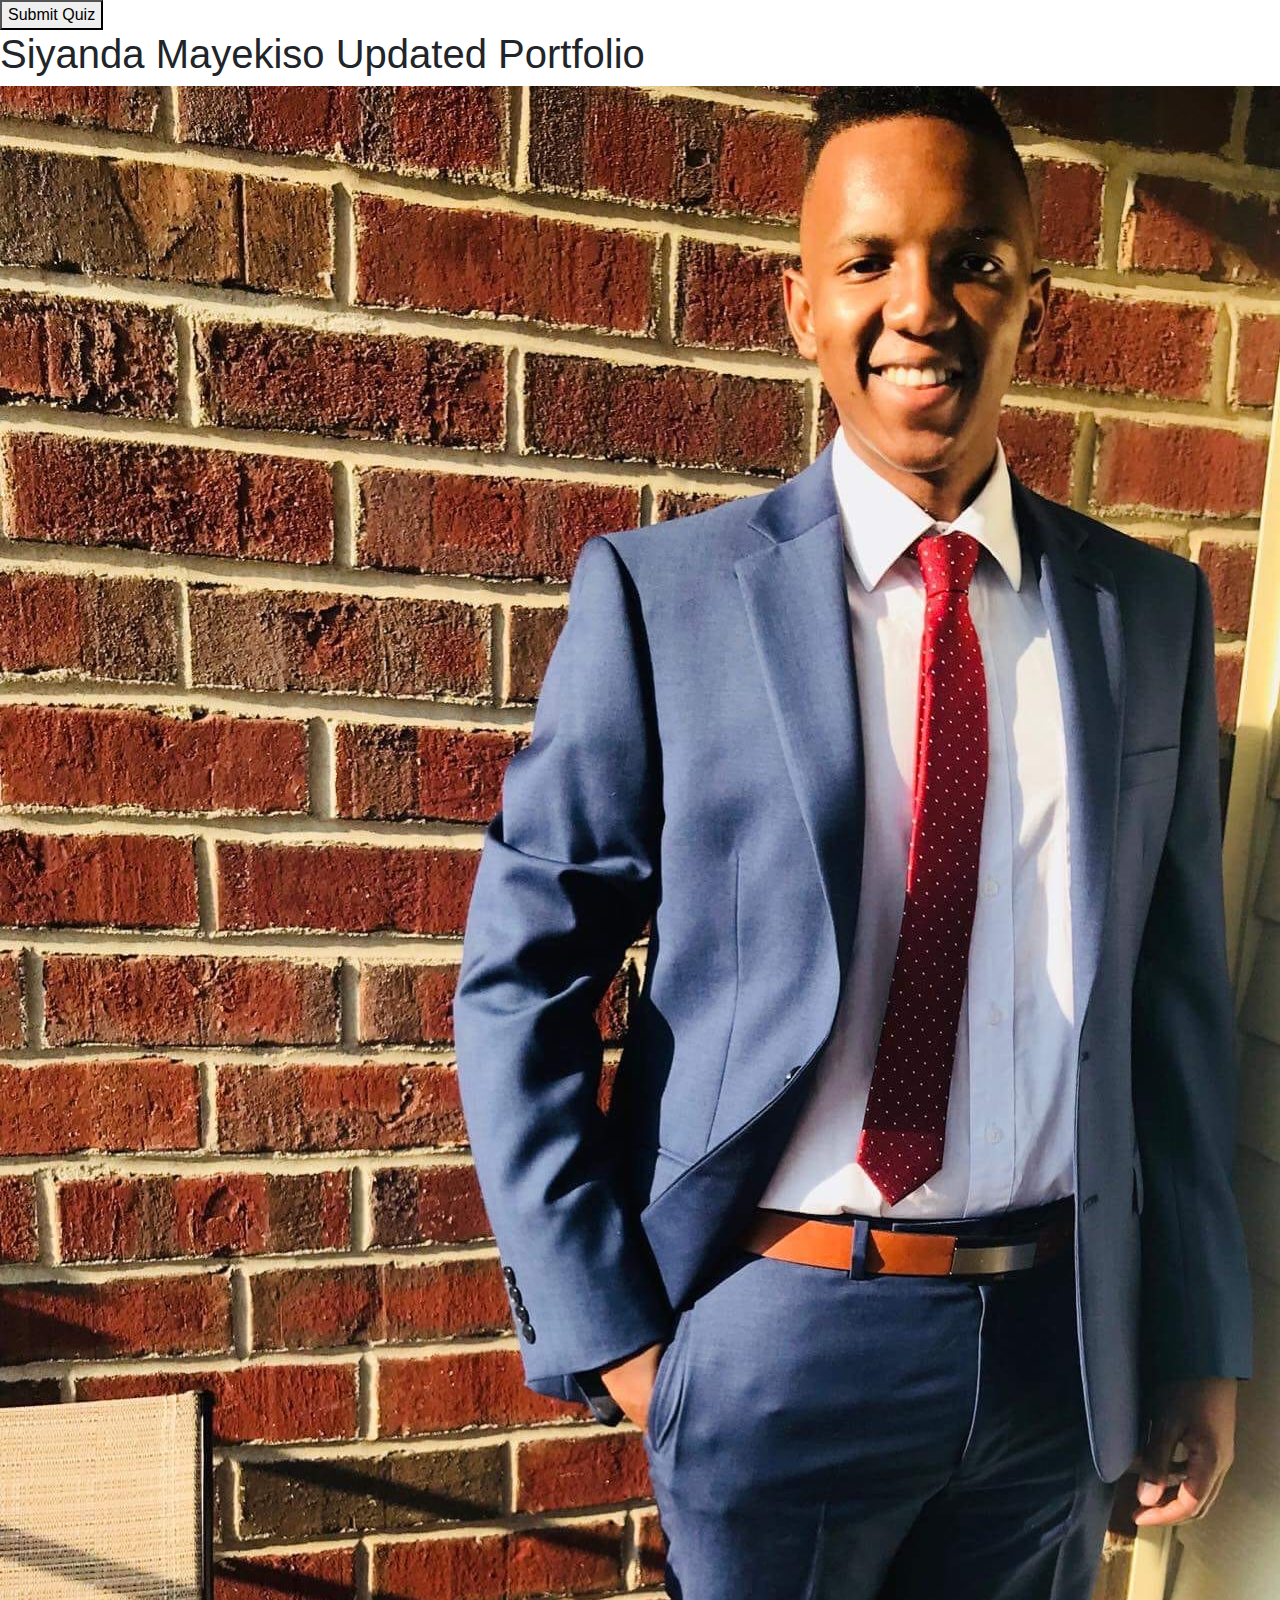
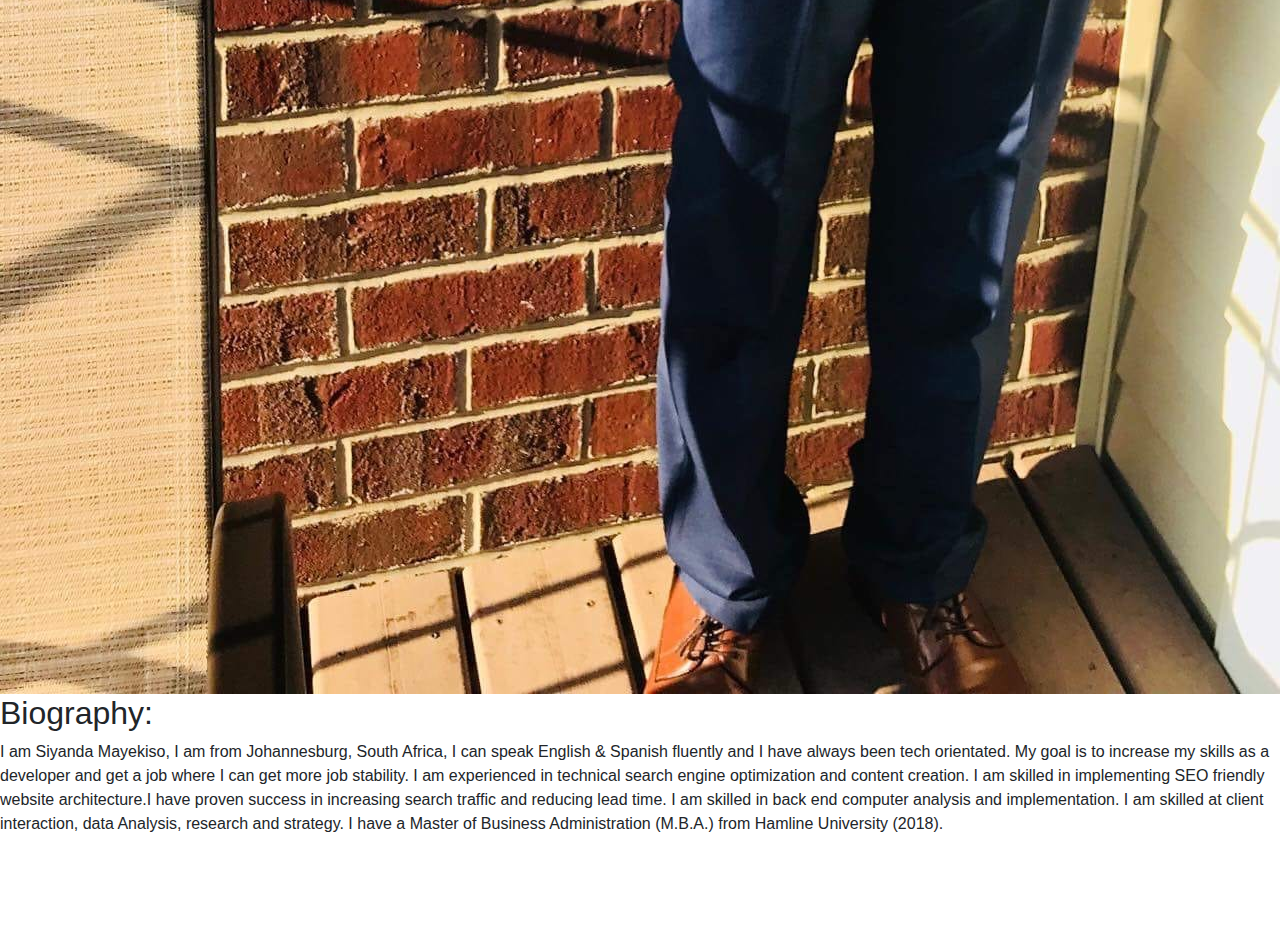
==== Updated Portfolio/Index.html @ 3912acd1 "Updates to document" ====
<!DOCTYPE html>
<html lang="en">
<head>
    <meta charset="UTF-8">

    <meta name="viewport" content="width=device-width, initial-scale=1, shrink-to-fit=no">

    <meta http-equiv="X-UA-Compatible" content="ie=edge">

    <div id="quiz"></div>
    <button id="submit">Submit Quiz</button>
    <div id="results"></div>
   

 <script src="script.js"></script>

    <link rel="stylesheet" href="https://stackpath.bootstrapcdn.com/bootstrap/4.5.2/css/bootstrap.min.css" integrity="sha384-JcKb8q3iqJ61gNV9KGb8thSsNjpSL0n8PARn9HuZOnIxN0hoP+VmmDGMN5t9UJ0Z" crossorigin="anonymous">

    <script src="https://code.jquery.com/jquery-3.5.1.slim.min.js" integrity="sha384-DfXdz2htPH0lsSSs5nCTpuj/zy4C+OGpamoFVy38MVBnE+IbbVYUew+OrCXaRkfj" crossorigin="anonymous"></script>

    <script src="https://cdn.jsdelivr.net/npm/popper.js@1.16.1/dist/umd/popper.min.js" integrity="sha384-9/reFTGAW83EW2RDu2S0VKaIzap3H66lZH81PoYlFhbGU+6BZp6G7niu735Sk7lN" crossorigin="anonymous"></script>

    <script src="https://stackpath.bootstrapcdn.com/bootstrap/4.5.2/js/bootstrap.min.js" integrity="sha384-B4gt1jrGC7Jh4AgTPSdUtOBvfO8shuf57BaghqFfPlYxofvL8/KUEfYiJOMMV+rV" crossorigin="anonymous"></script>


    <link rel="stylesheet" href="style.css">

    <title>Siyanda Mayekiso Portfolio</title>

    <h1>Siyanda Mayekiso Updated Portfolio</h1>

</head>
<body id="top">
	<div class="mainDetails">
			<img src="IMG_4255-min.JPG" alt="Siyanda Mayekiso Headshot" />
		</div>
		
        <h2>Biography:</h2>

        <p> I am Siyanda Mayekiso, I am from Johannesburg, South Africa, I can speak English & Spanish fluently and I have always been tech orientated.

            My goal is to increase my skills as a developer and get a job where I can get more job stability.

            I am experienced in technical search engine optimization and content creation. I am skilled in implementing SEO friendly website architecture.I have proven success in increasing search traffic and reducing lead time. I am skilled in back end computer analysis and implementation. I am skilled at client interaction, data Analysis, research and strategy. I have a Master of Business Administration (M.B.A.) from Hamline University (2018). 
        </p> 

    <br>

    <br>

    <br>

    <br>




    

  <body>
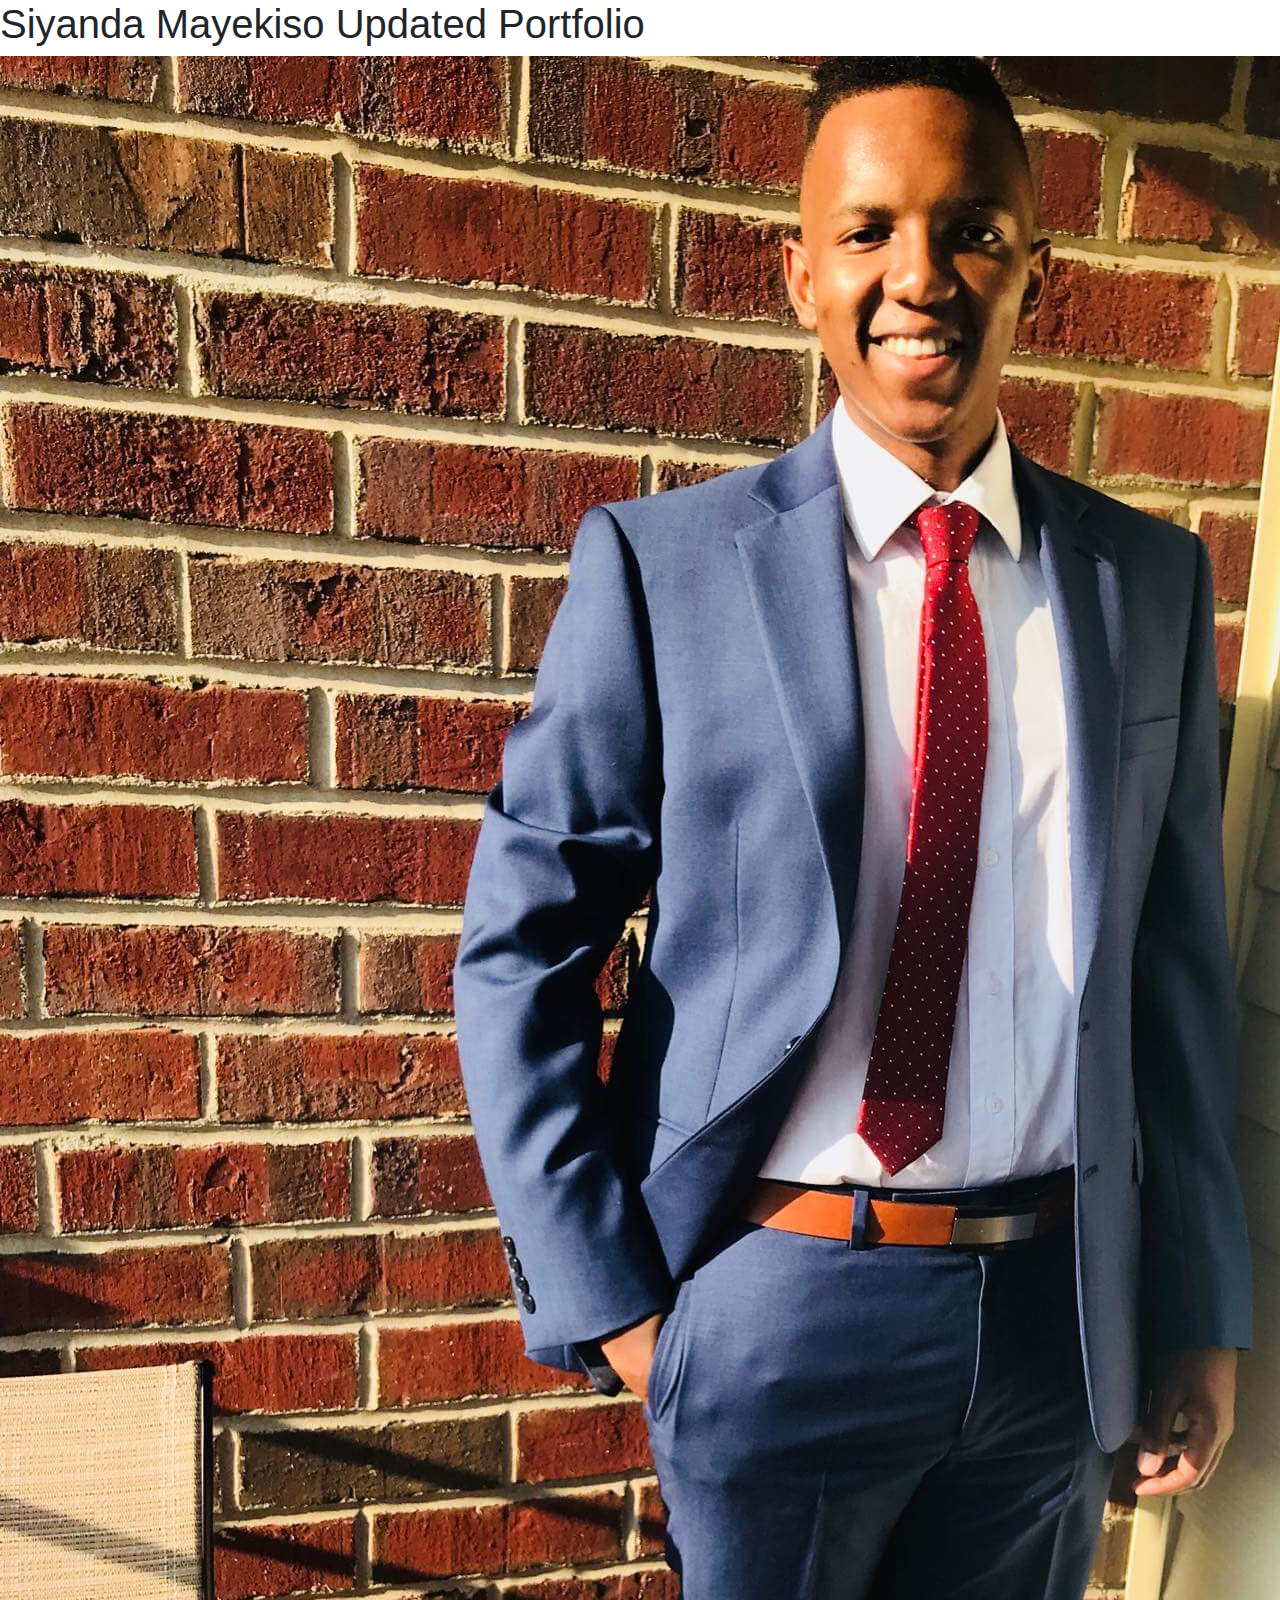
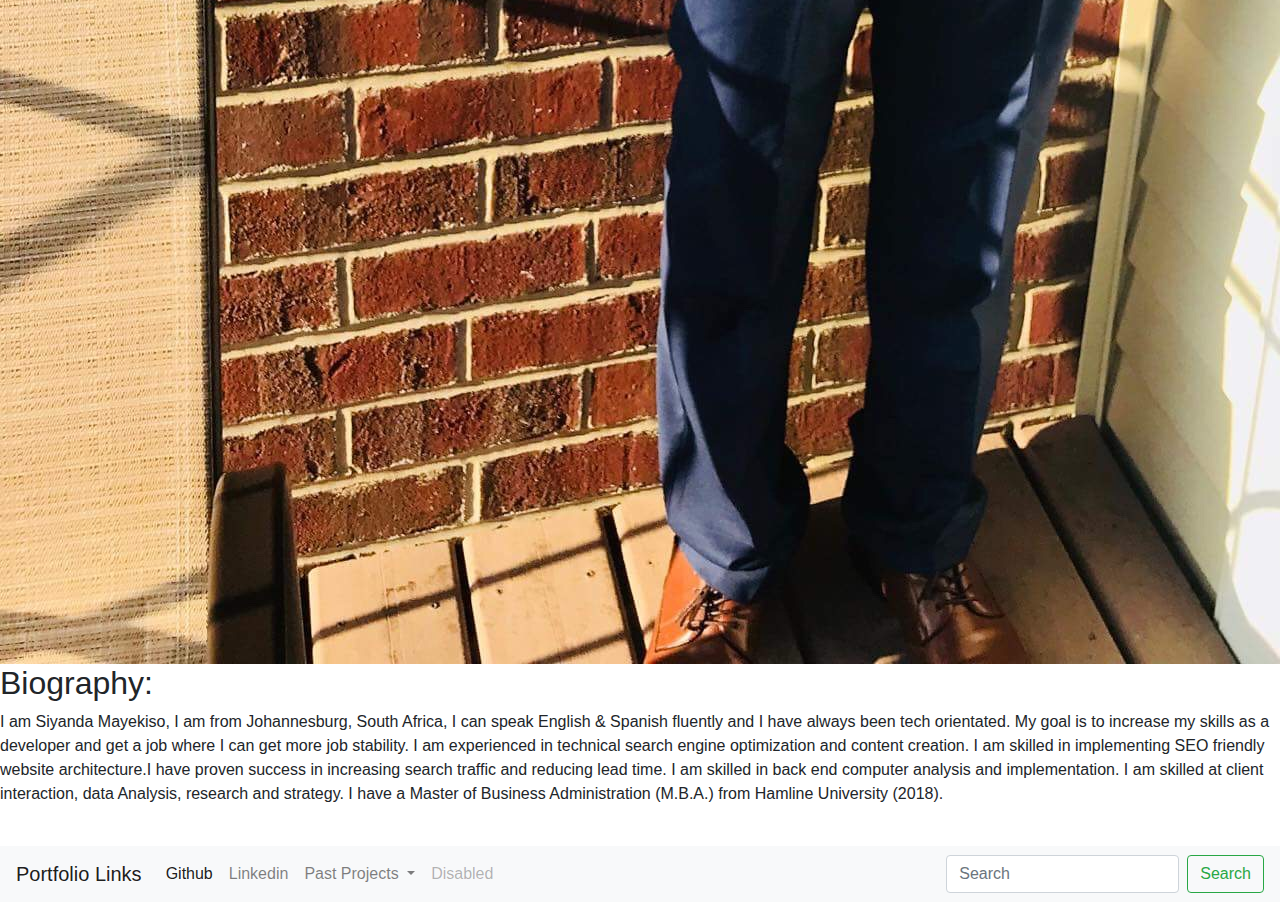
==== commit cb90ce4b: "Updates to document" ====
--- a/Updated Portfolio/Index.html
+++ b/Updated Portfolio/Index.html
@@ -7,10 +7,6 @@
 
     <meta http-equiv="X-UA-Compatible" content="ie=edge">
 
-    <div id="quiz"></div>
-    <button id="submit">Submit Quiz</button>
-    <div id="results"></div>
-   
 
  <script src="script.js"></script>
 
@@ -32,7 +28,7 @@
 </head>
 <body id="top">
 	<div class="mainDetails">
-			<img src="IMG_4255-min.JPG" alt="Siyanda Mayekiso Headshot" />
+			<img src="IMG_4255.JPG" alt="Siyanda Mayekiso Headshot" />
 		</div>
 		
         <h2>Biography:</h2>
@@ -46,13 +42,42 @@
 
     <br>
 
-    <br>
 
-    <br>
-
-    <br>
-
-
+    <nav class="navbar navbar-expand-lg navbar-light bg-light">
+        <a class="navbar-brand" href="Index.html">Portfolio Links</a>
+        <button class="navbar-toggler" type="button" data-toggle="collapse" data-target="#navbarSupportedContent" aria-controls="navbarSupportedContent" aria-expanded="false" aria-label="Toggle navigation">
+          <span class="navbar-toggler-icon"></span>
+        </button>
+      
+        <div class="collapse navbar-collapse" id="navbarSupportedContent">
+          <ul class="navbar-nav mr-auto">
+            <li class="nav-item active">
+              <a class="nav-link" href="https://github.com/SiyandaMaykiso">Github<span class="sr-only">(current)</span></a>
+            </li>
+            <li class="nav-item">
+              <a class="nav-link" href="https://www.linkedin.com/in/siyanda-mayekiso-mba-6a603676/">Linkedin</a>
+            </li>
+            <li class="nav-item dropdown">
+              <a class="nav-link dropdown-toggle" href="#" id="navbarDropdown" role="button" data-toggle="dropdown" aria-haspopup="true" aria-expanded="false">
+                Past Projects
+              </a>
+              <div class="dropdown-menu" aria-labelledby="navbarDropdown">
+                <a class="dropdown-item" href="#">Code Quiz</a>
+                <a class="dropdown-item" href="#">Weather Dashboard</a>
+                <div class="dropdown-divider"></div>
+                <a class="dropdown-item" href="#">Password Generator</a>
+              </div>
+            </li>
+            <li class="nav-item">
+              <a class="nav-link disabled" href="#" tabindex="-1" aria-disabled="true">Disabled</a>
+            </li>
+          </ul>
+          <form class="form-inline my-2 my-lg-0">
+            <input class="form-control mr-sm-2" type="search" placeholder="Search" aria-label="Search">
+            <button class="btn btn-outline-success my-2 my-sm-0" type="submit">Search</button>
+          </form>
+        </div>
+      </nav>
 
 
     
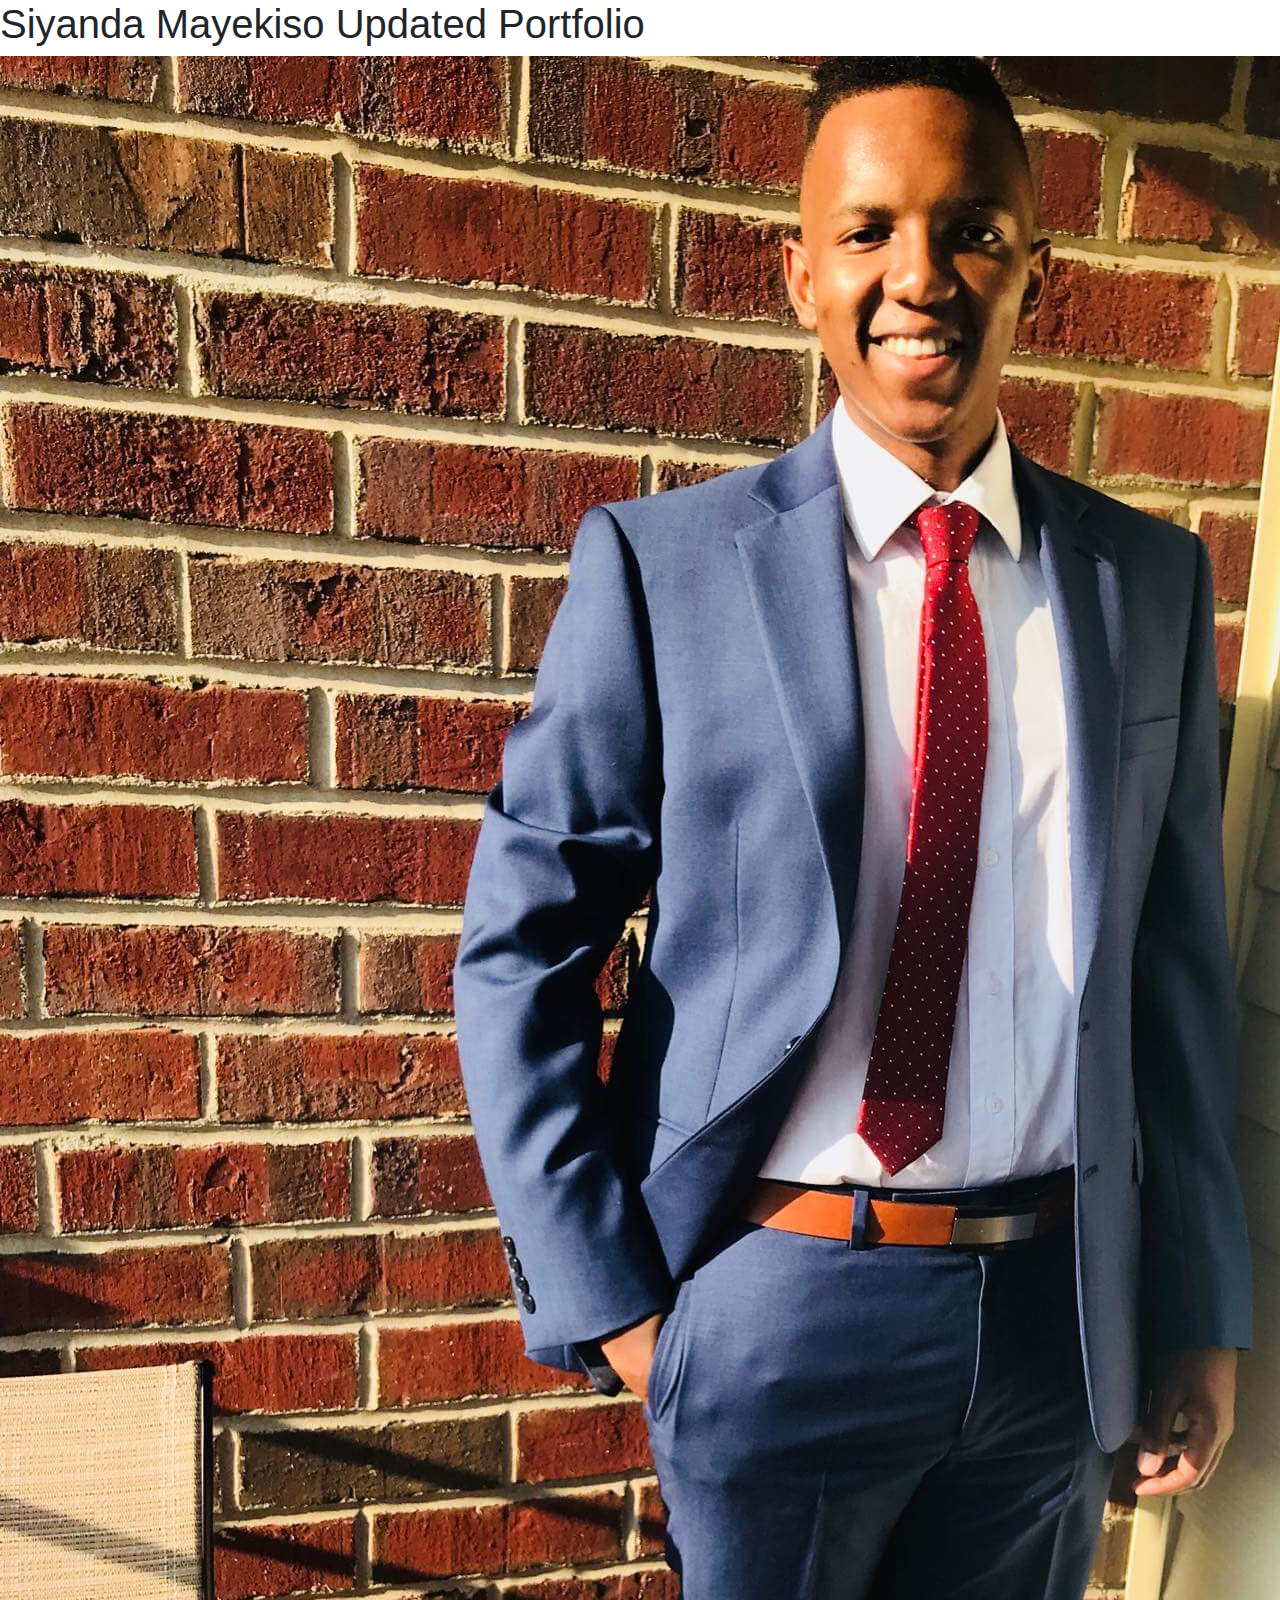
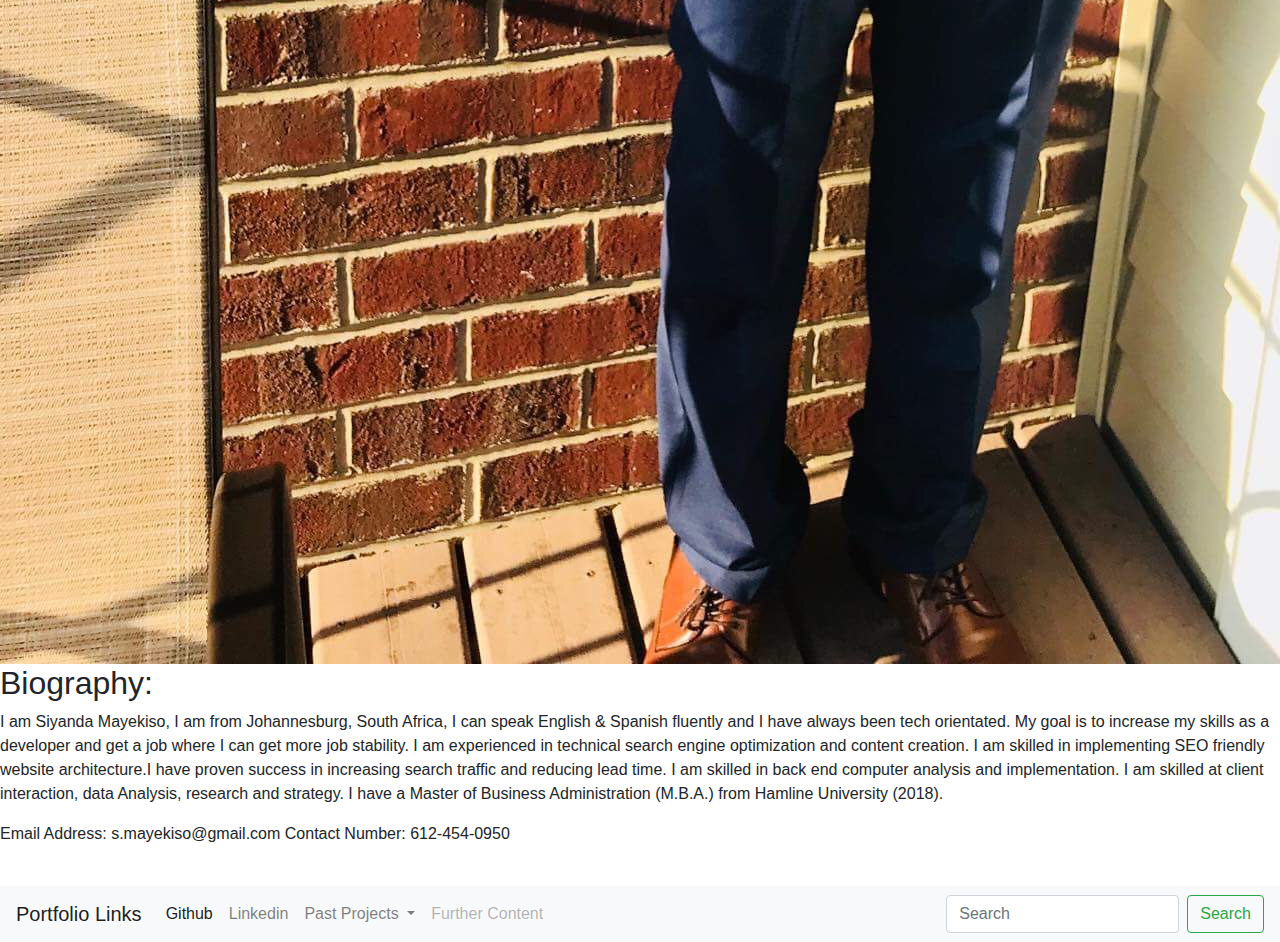
==== commit 1e3e1275: "Updated elements" ====
--- a/Updated Portfolio/Index.html
+++ b/Updated Portfolio/Index.html
@@ -40,6 +40,17 @@
             I am experienced in technical search engine optimization and content creation. I am skilled in implementing SEO friendly website architecture.I have proven success in increasing search traffic and reducing lead time. I am skilled in back end computer analysis and implementation. I am skilled at client interaction, data Analysis, research and strategy. I have a Master of Business Administration (M.B.A.) from Hamline University (2018). 
         </p> 
 
+        <p>
+            
+            
+
+            Email Address: s.mayekiso@gmail.com
+            
+            Contact Number:  612-454-0950 
+        
+        </p>
+        
+        
     <br>
 
 
@@ -62,14 +73,14 @@
                 Past Projects
               </a>
               <div class="dropdown-menu" aria-labelledby="navbarDropdown">
-                <a class="dropdown-item" href="#">Code Quiz</a>
-                <a class="dropdown-item" href="#">Weather Dashboard</a>
+                <a class="dropdown-item" href="https://siyandamaykiso.github.io/Code-Quiz/">Code Quiz</a>
+                <a class="dropdown-item" href="https://siyandamaykiso.github.io/Weather-Dashboard/">Weather Dashboard</a>
                 <div class="dropdown-divider"></div>
-                <a class="dropdown-item" href="#">Password Generator</a>
+                <a class="dropdown-item" href="https://siyandamaykiso.github.io/Day-Planner/">Day-Planner</a>
               </div>
             </li>
             <li class="nav-item">
-              <a class="nav-link disabled" href="#" tabindex="-1" aria-disabled="true">Disabled</a>
+              <a class="nav-link disabled" href="#" tabindex="-1" aria-disabled="true">Further Content</a>
             </li>
           </ul>
           <form class="form-inline my-2 my-lg-0">
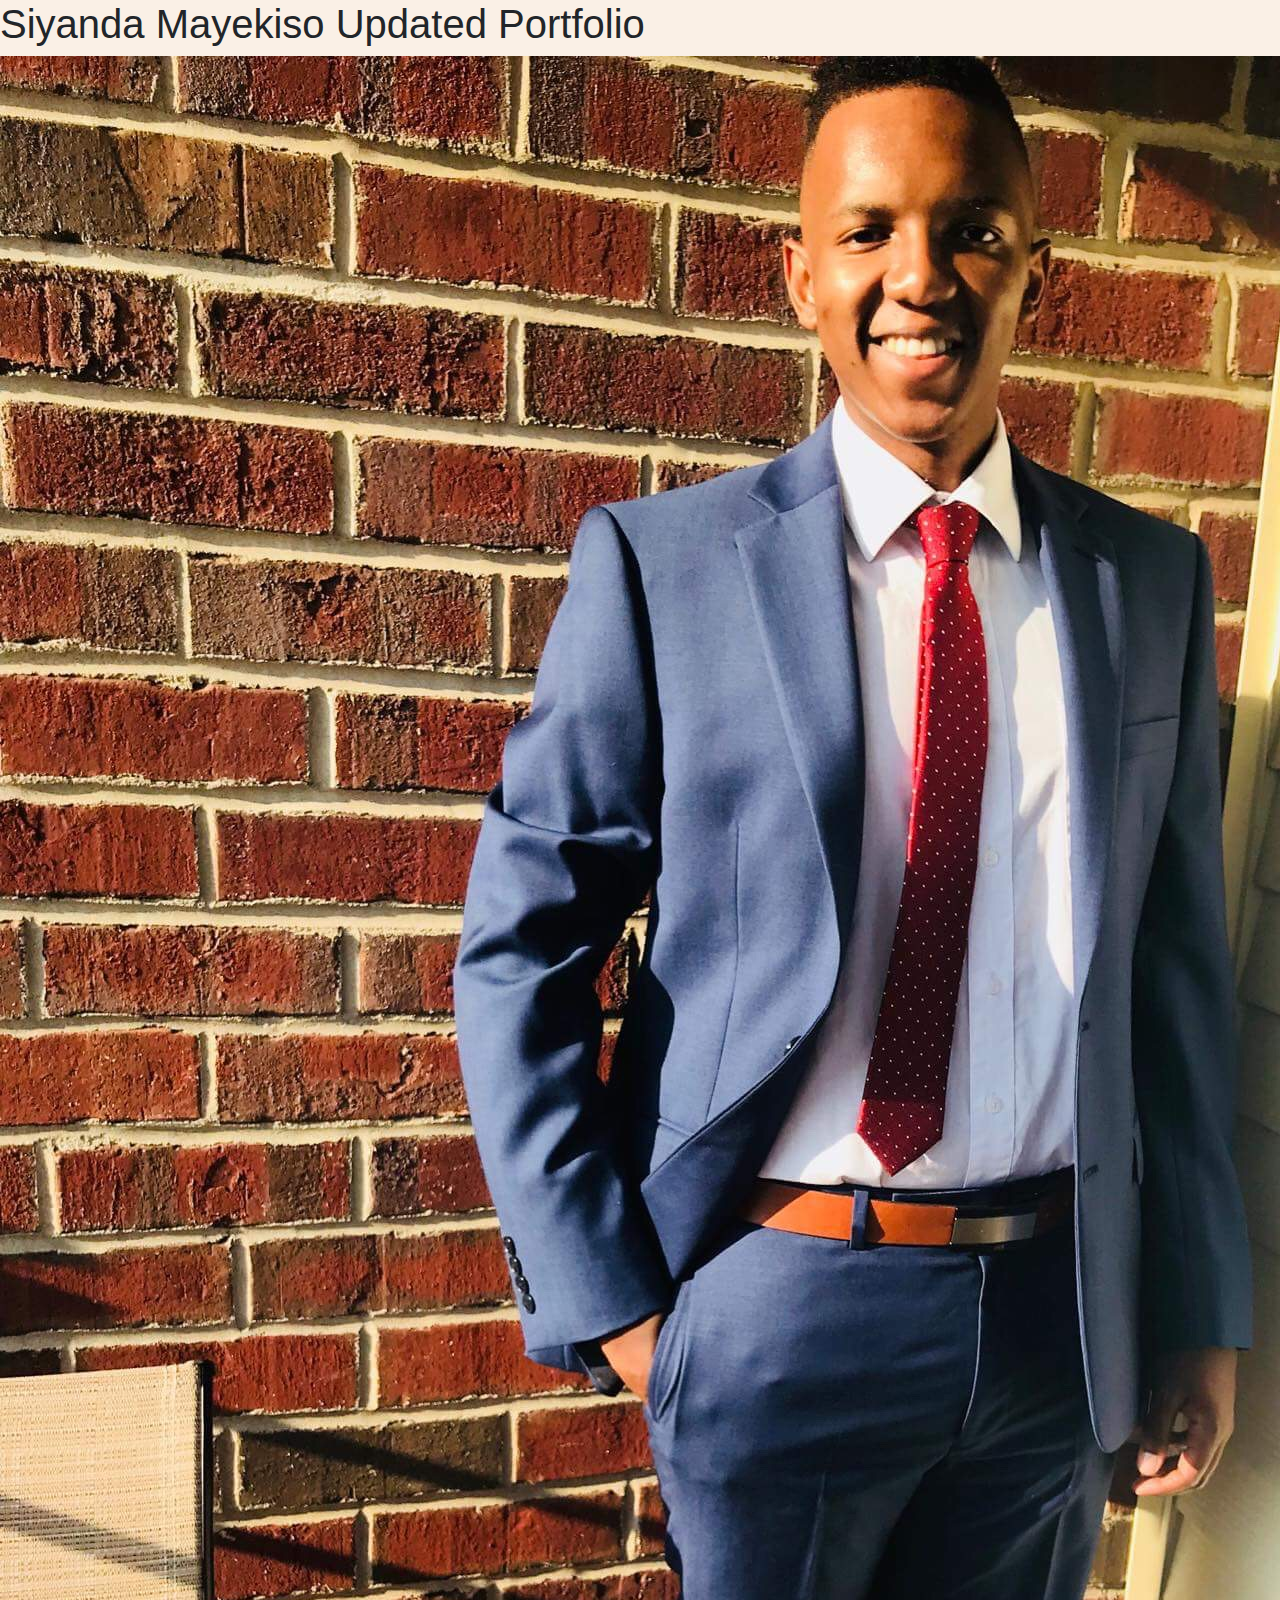
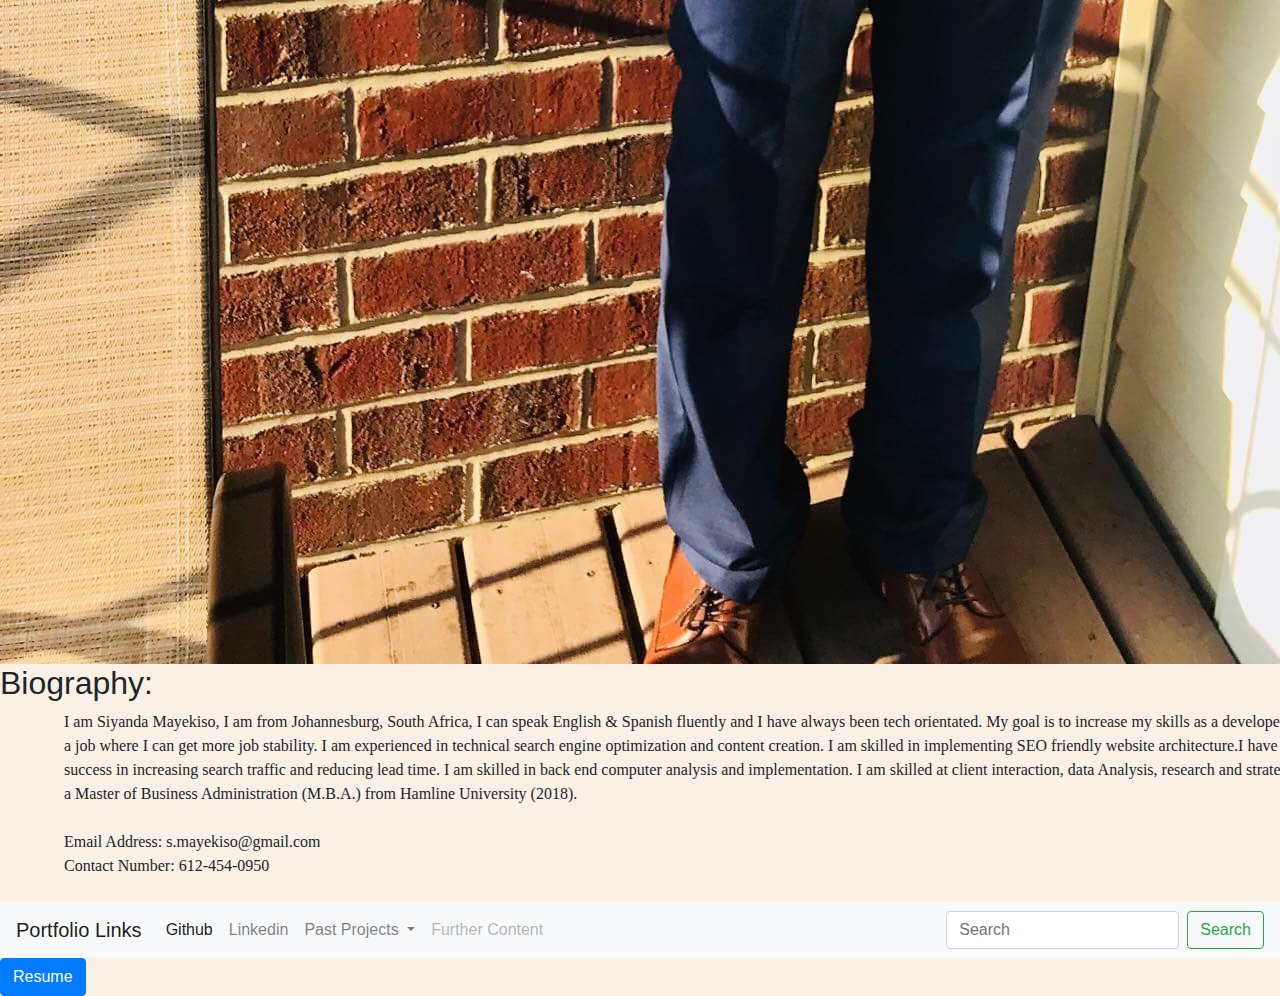
==== commit 96a7cf3d: "Updates to document" ====
--- a/Updated Portfolio/Index.html
+++ b/Updated Portfolio/Index.html
@@ -42,9 +42,11 @@
 
         <p>
             
-            
+        <br>
 
             Email Address: s.mayekiso@gmail.com
+        
+            <br>
             
             Contact Number:  612-454-0950 
         
@@ -91,6 +93,6 @@
       </nav>
 
 
-    
+      <a class="btn btn-primary" href="Siyanda Mayekiso Resume 2020.pdf" role="button">Resume</a>
 
   <body>--- a/Updated Portfolio/style.css
+++ b/Updated Portfolio/style.css
@@ -0,0 +1,50 @@
+
+body {
+    background-color: linen;
+    box-sizing: content-box
+  }
+  
+  p {
+    margin: 0;
+    font-family: Pacifico;
+    position: relative;
+    left: 5%;
+  }
+  
+  .quiz-box {
+    position: relative;
+    margin: 1em auto;
+    padding: 1em 0;
+    display: block-inline;
+    width: 350px;
+    background-color: #444;
+    border-radius: 25px;
+    box-shadow: 5px 5px 15px 3px #111;
+    font-family: sans-serif;
+  }
+  
+  .quiz-row {
+    text-align: center;
+  }
+  
+  
+  .quiz-row div {
+    text-align: center;
+    display: inline-block;
+    font-weight: bold;
+    border: 1px solid #555;
+    background-color: #eee;
+    padding: 10px 0;
+    margin: 7px 5px;
+    border-radius: 15px;
+    box-shadow: 2px 2px 1px 1px #222;
+    width: 50px;
+  }
+  
+  .quiz-row div.zero {
+    width: 112px;
+  }
+  
+  .quiz-row div.zero {
+    margin-right: 5px;
+  }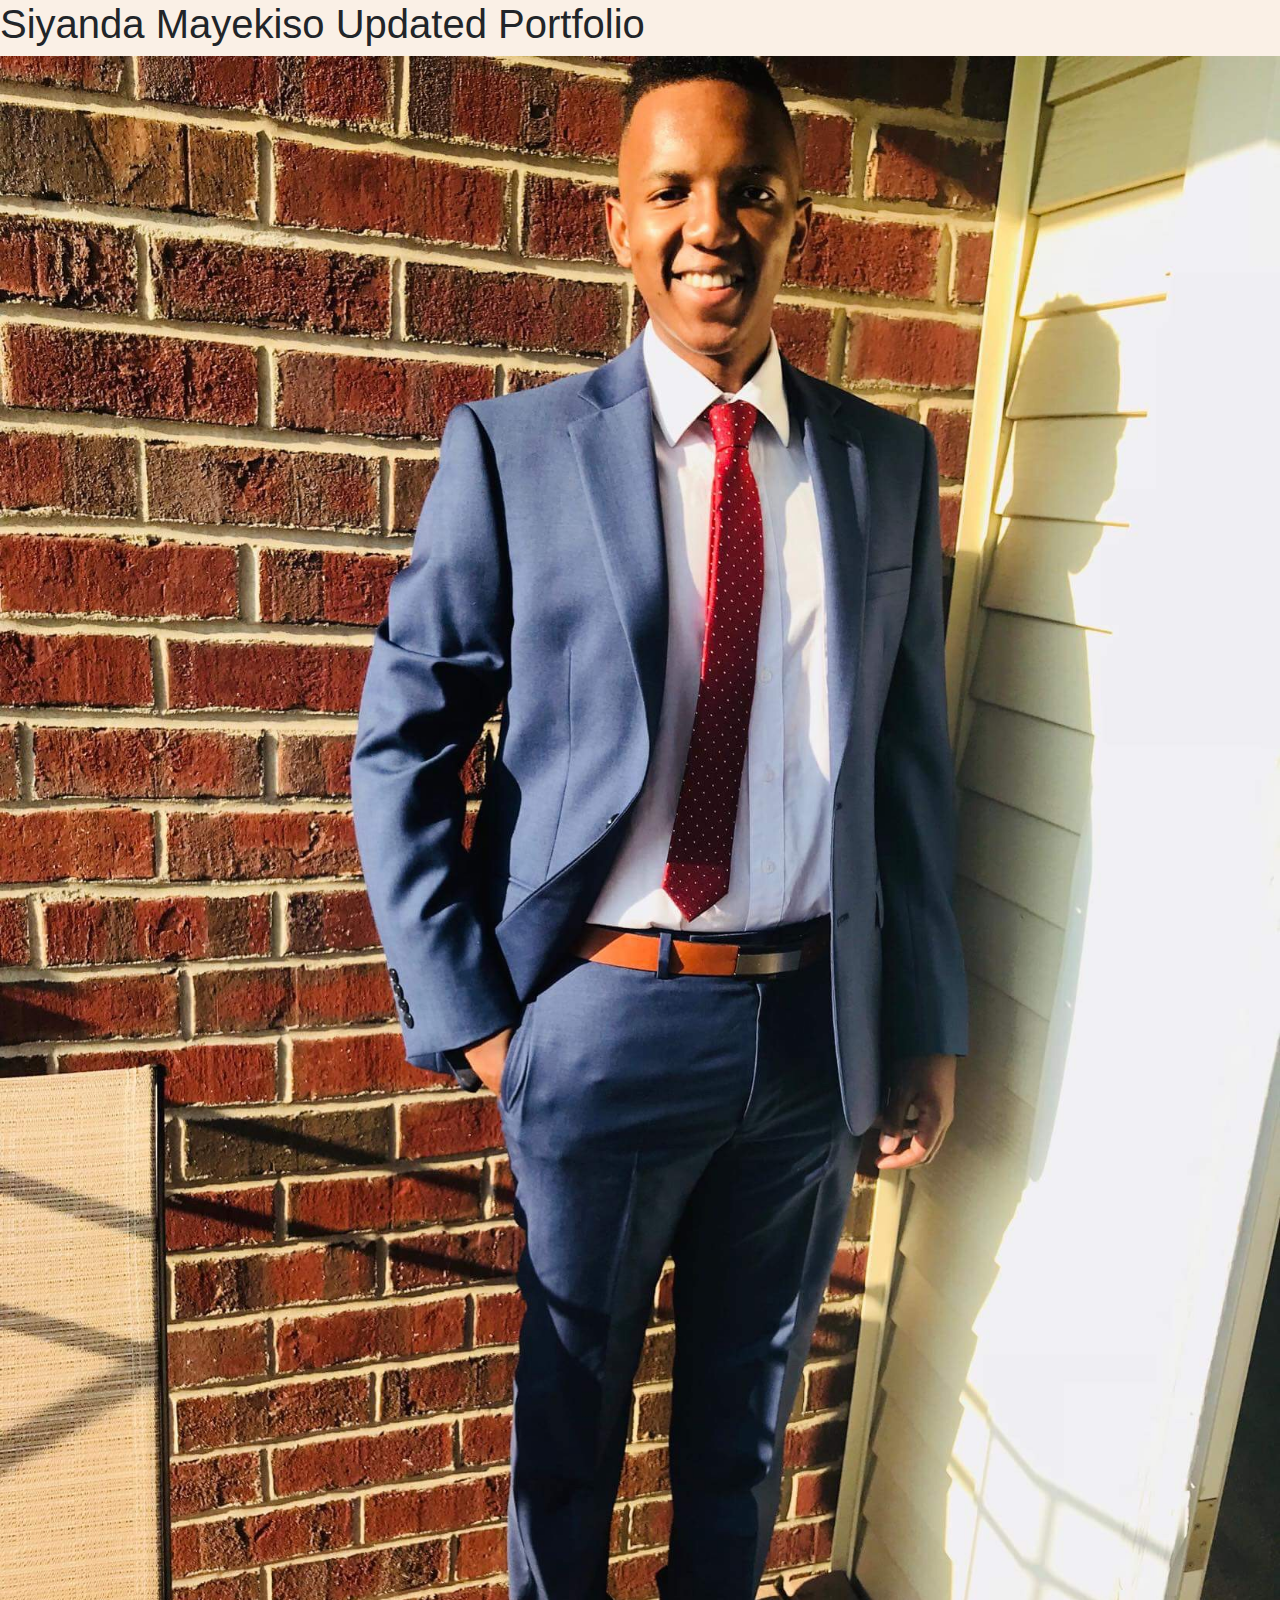
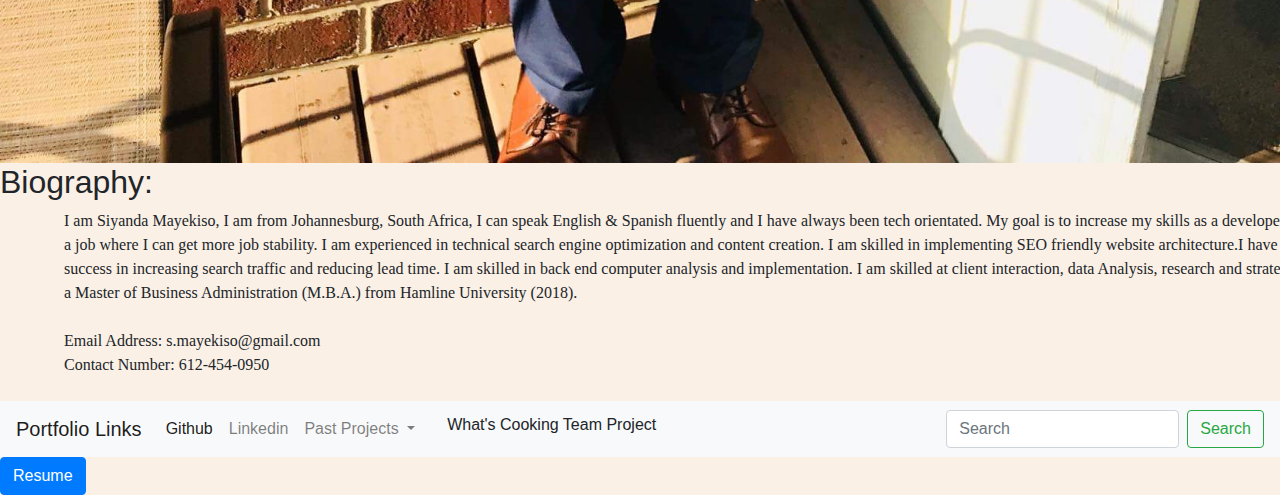
==== commit 0faad9af: "Updates" ====
--- a/Updated Portfolio/Index.html
+++ b/Updated Portfolio/Index.html
@@ -6,7 +6,14 @@
     <meta name="viewport" content="width=device-width, initial-scale=1, shrink-to-fit=no">
 
     <meta http-equiv="X-UA-Compatible" content="ie=edge">
+    <style>
 
+    img {
+      width: 100%;
+      height: auto;
+    }
+
+</style>
 
  <script src="script.js"></script>
 
@@ -28,7 +35,7 @@
 </head>
 <body id="top">
 	<div class="mainDetails">
-			<img src="IMG_4255.JPG" alt="Siyanda Mayekiso Headshot" />
+      <img src="IMG_4255.JPG" width="460" height="345"> <alt="Headshot" ></alt>
 		</div>
 		
         <h2>Biography:</h2>
@@ -82,7 +89,7 @@
               </div>
             </li>
             <li class="nav-item">
-              <a class="nav-link disabled" href="#" tabindex="-1" aria-disabled="true">Further Content</a>
+              <a class="dropdown-item" href="whats-cookin/index.html">What's Cooking Team Project</a>
             </li>
           </ul>
           <form class="form-inline my-2 my-lg-0">
--- a/Updated Portfolio/style.css
+++ b/Updated Portfolio/style.css
@@ -1,50 +1,50 @@
 
 body {
-    background-color: linen;
-    box-sizing: content-box
-  }
-  
-  p {
-    margin: 0;
-    font-family: Pacifico;
-    position: relative;
-    left: 5%;
-  }
-  
-  .quiz-box {
-    position: relative;
-    margin: 1em auto;
-    padding: 1em 0;
-    display: block-inline;
-    width: 350px;
-    background-color: #444;
-    border-radius: 25px;
-    box-shadow: 5px 5px 15px 3px #111;
-    font-family: sans-serif;
-  }
-  
-  .quiz-row {
-    text-align: center;
-  }
-  
-  
-  .quiz-row div {
-    text-align: center;
-    display: inline-block;
-    font-weight: bold;
-    border: 1px solid #555;
-    background-color: #eee;
-    padding: 10px 0;
-    margin: 7px 5px;
-    border-radius: 15px;
-    box-shadow: 2px 2px 1px 1px #222;
-    width: 50px;
-  }
-  
-  .quiz-row div.zero {
-    width: 112px;
-  }
-  
-  .quiz-row div.zero {
-    margin-right: 5px;
-  }+  background-color: linen;
+  box-sizing: content-box
+}
+
+p {
+  margin: 0;
+  font-family: Pacifico;
+  position: relative;
+  left: 5%;
+}
+
+.quiz-box {
+  position: relative;
+  margin: 1em auto;
+  padding: 1em 0;
+  display: block-inline;
+  width: 350px;
+  background-color: #444;
+  border-radius: 25px;
+  box-shadow: 5px 5px 15px 3px #111;
+  font-family: sans-serif;
+}
+
+.quiz-row {
+  text-align: center;
+}
+
+
+.quiz-row div {
+  text-align: center;
+  display: inline-block;
+  font-weight: bold;
+  border: 1px solid #555;
+  background-color: #eee;
+  padding: 10px 0;
+  margin: 7px 5px;
+  border-radius: 15px;
+  box-shadow: 2px 2px 1px 1px #222;
+  width: 50px;
+}
+
+.quiz-row div.zero {
+  width: 112px;
+}
+
+.quiz-row div.zero {
+  margin-right: 5px;
+}